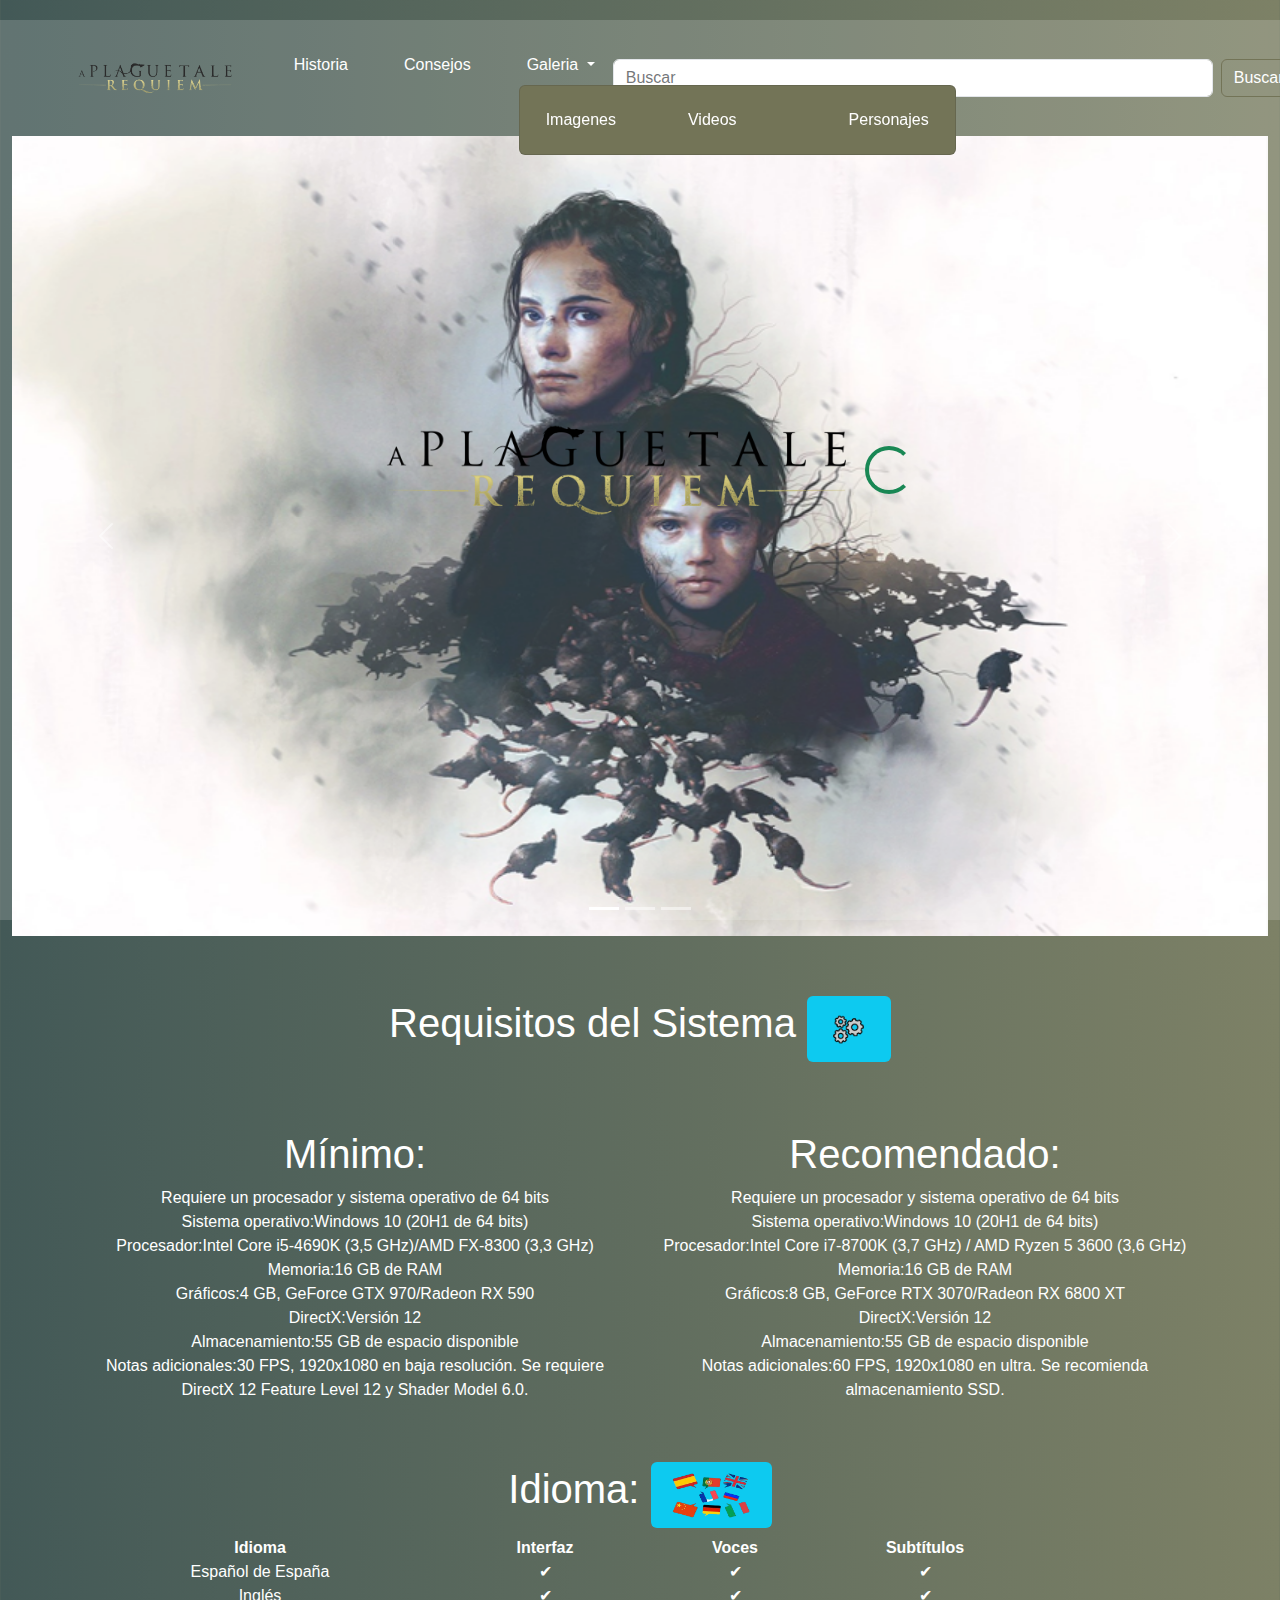
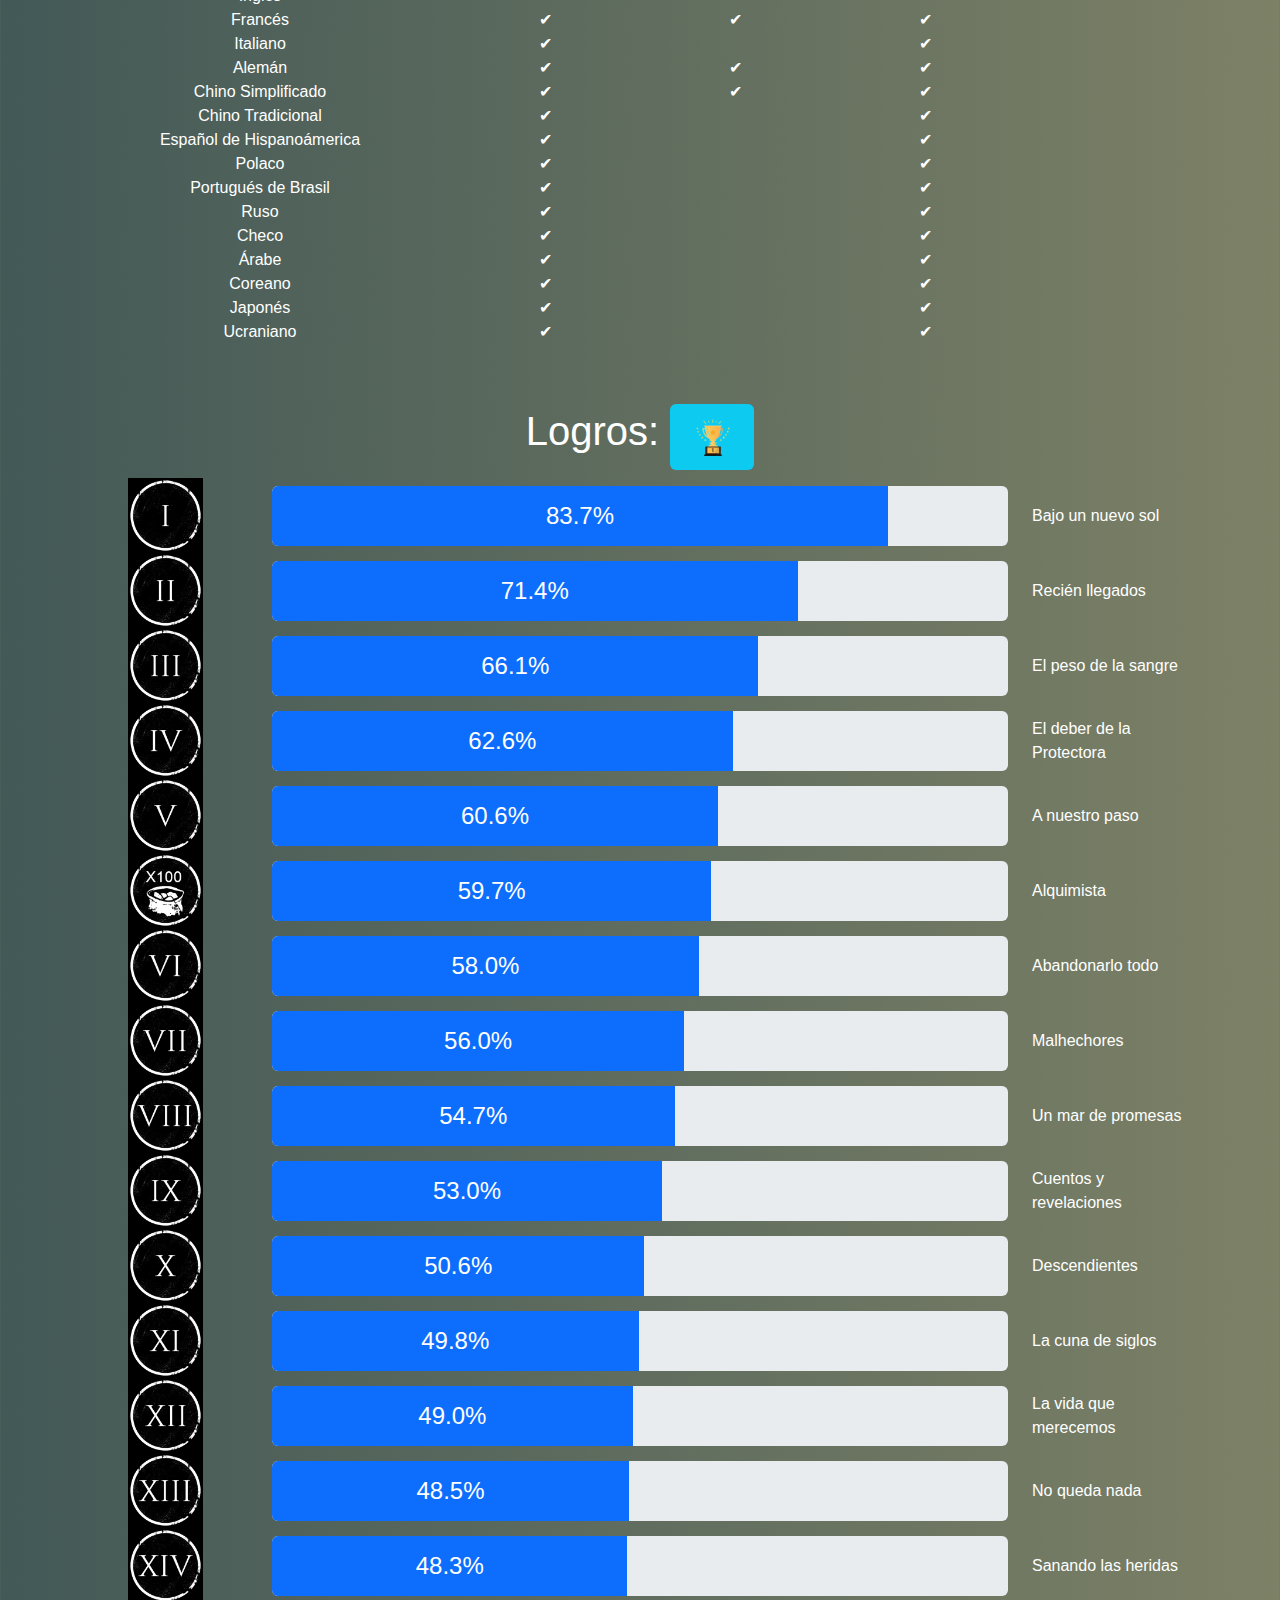
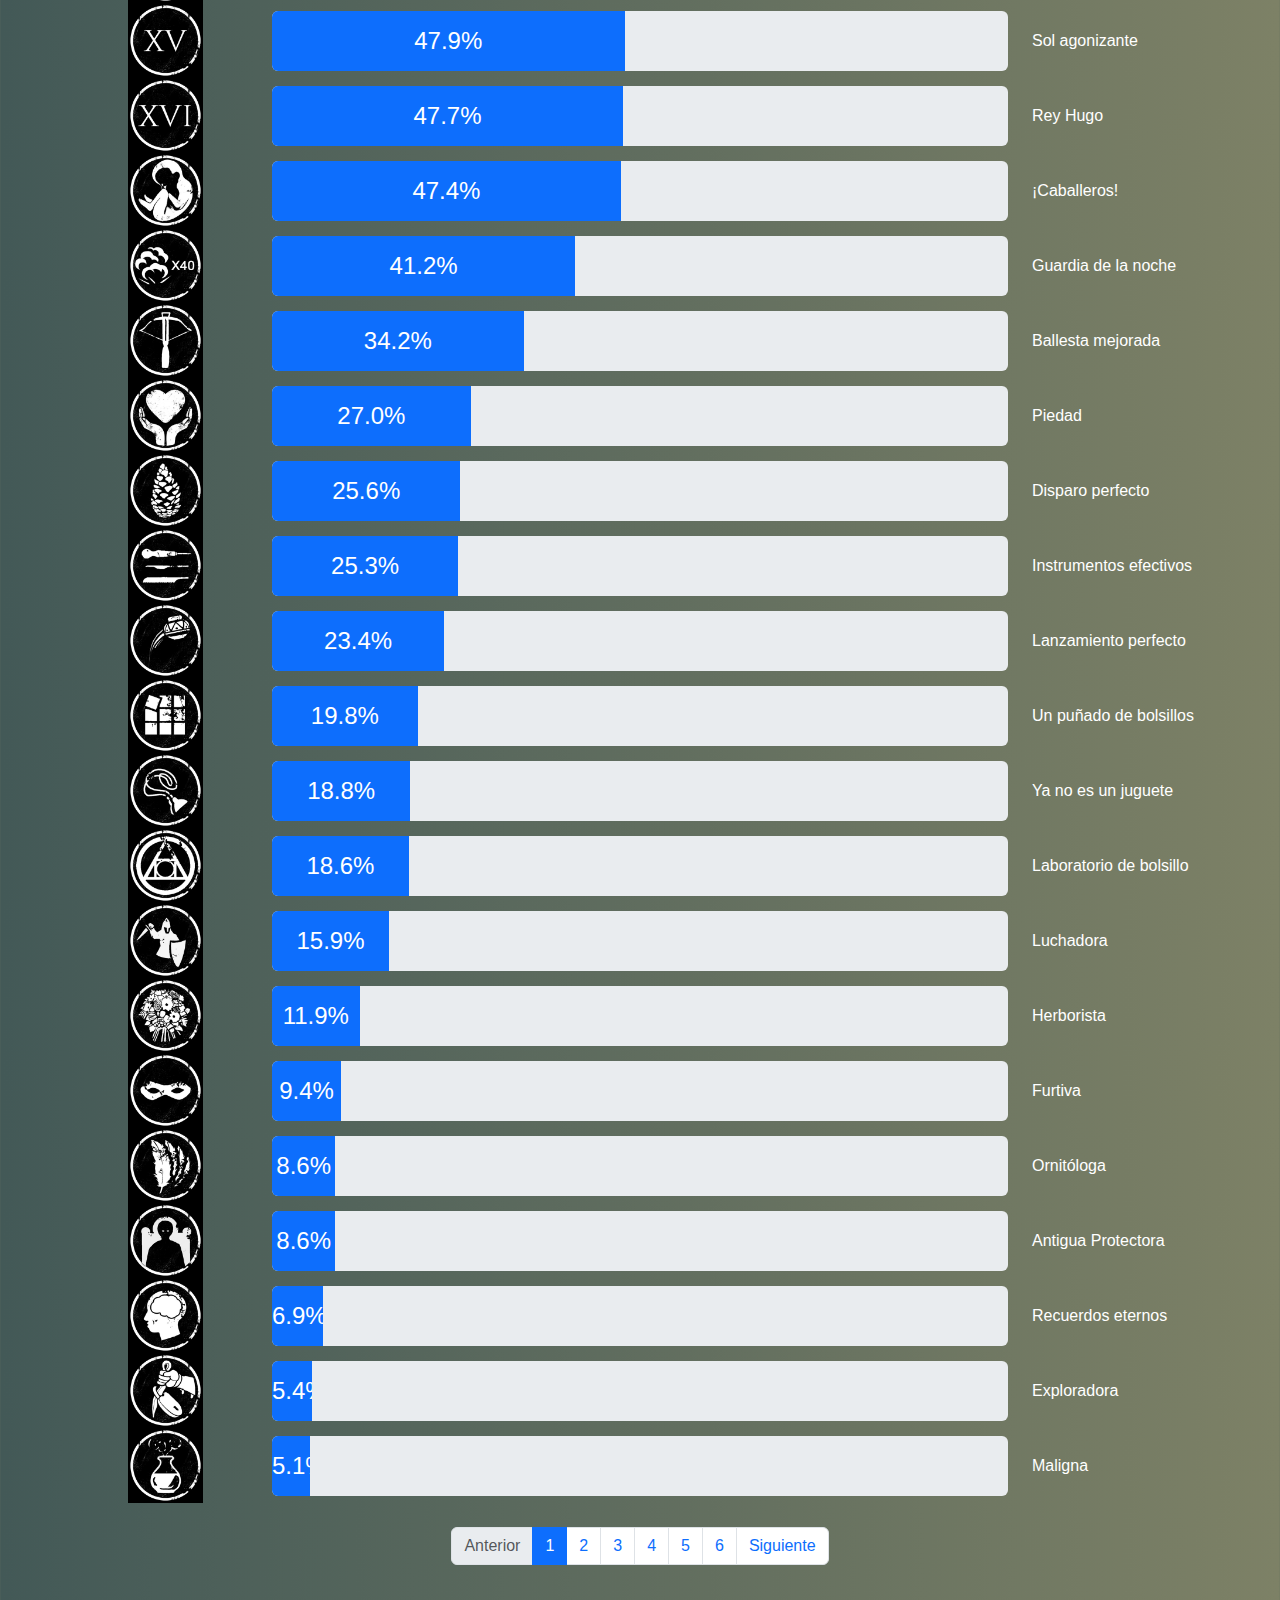
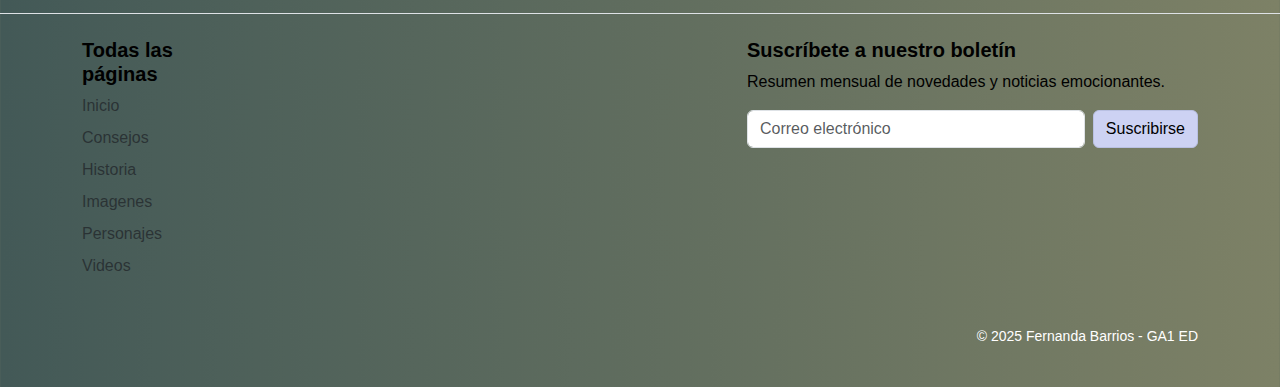
==== index.html @ c72059e8 "Add files via upload" ====
<!DOCTYPE html>
<html lang="en">

<head>
    <link href="https://cdn.jsdelivr.net/npm/bootstrap@5.3.3/dist/css/bootstrap.min.css" rel="stylesheet"
        integrity="sha384-QWTKZyjpPEjISv5WaRU9OFeRpok6YctnYmDr5pNlyT2bRjXh0JMhjY6hW+ALEwIH" crossorigin="anonymous">
    <script src="https://cdn.jsdelivr.net/npm/bootstrap@5.3.3/dist/js/bootstrap.bundle.min.js"
        integrity="sha384-YvpcrYf0tY3lHB60NNkmXc5s9fDVZLESaAA55NDzOxhy9GkcIdslK1eN7N6jIeHz"
        crossorigin="anonymous"></script>
    <meta charset="UTF-8">
    <meta name="viewport" content="width=device-width, initial-scale=1.0">
    <title>Inicio</title>
    <link rel="icon" href="/GA1 - Estructura de datos/icono.ico" type="image/x-icon">
    <link rel="stylesheet" href="/GA1 - Estructura de datos/css/style.css">
    <link rel="stylesheet" href="/GA1 - Estructura de datos/css/spinner.css">
    <script src="/GA1 - Estructura de datos/js.js"></script>

    <div id="preloader">
        <img src="/GA1 - Estructura de datos/img/2.png" alt="..." id="img" style="height: 150px;">
        <div class="spinner-border text-success" style="width: 3rem; height: 3rem;" role="status">
            <span class="visually-hidden">Loading...</span>
          </div>
    </div>    

</head>

<body>

    <div class="container-fluid">
        <nav class="navbar navbar-expand-lg" id="nav">
            <div class="container-fluid">
                <button class="navbar-toggler" type="button" data-bs-toggle="collapse"
                    data-bs-target="#navbarSupportedContent" aria-controls="navbarSupportedContent"
                    aria-expanded="false" aria-label="Toggle navigation">
                    <span class="navbar-toggler-icon"></span>
                </button>
                <div class="collapse navbar-collapse" id="navbarSupportedContent">
                    <ul class="navbar-nav me-auto mb-2 mb-lg-0">
                        <li class="nav-item">
                            <a class="nav-link active" aria-current="page" href="index.html"><img
                                    src="/GA1 - Estructura de datos/img/2.png" alt="..." style="height: 50px;"></a>
                        </li>
                        <li class="nav-item">
                            <a class="nav-link" href="/GA1 - Estructura de datos/html/historia.html">Historia</a>
                        </li>
                        <li class="nav-item">
                            <a class="nav-link" href="/GA1 - Estructura de datos/html/consejos.html">Consejos</a>
                        </li>
                        <li class="nav-item dropdown">
                            <a class="nav-link dropdown-toggle" href="#" role="button" data-bs-toggle="dropdown"
                                aria-expanded="false">
                                Galeria
                            </a>
                            <ul class="dropdown-menu">
                                <li><a class="dropdown-item"
                                        href="/GA1 - Estructura de datos/html/imagenes.html">Imagenes</a></li>
                                <li><a class="dropdown-item"
                                        href="/GA1 - Estructura de datos/html/videos.html">Videos</a></li>
                                <li>
                                    <hr class="dropdown-divider">
                                </li>
                                <li><a class="dropdown-item"
                                        href="/GA1 - Estructura de datos/html/personajes.html">Personajes</a></li>
                            </ul>
                        </li>
                    </ul>
                    <form class="d-flex" role="search">
                        <input class="form-control me-2" type="search" placeholder="Buscar" aria-label="Search"
                            style="width: 600px;">
                        <button class="btn" type="submit">Buscar</button>
                    </form>
                </div>
            </div>
        </nav>
    </div>
    <div class="container-fluid">
        <div id="carouselExampleIndicators" class="carousel slide">
            <div class="carousel-indicators">
                <button type="button" data-bs-target="#carouselExampleIndicators" data-bs-slide-to="0" class="active"
                    aria-current="true" aria-label="Slide 1"></button>
                <button type="button" data-bs-target="#carouselExampleIndicators" data-bs-slide-to="1"
                    aria-label="Slide 2"></button>
                <button type="button" data-bs-target="#carouselExampleIndicators" data-bs-slide-to="2"
                    aria-label="Slide 3"></button>
            </div>
            <div class="carousel-inner">
                <div class="carousel-item active">
                    <img src="/GA1 - Estructura de datos/img/plaguetale-1.jpg" class="d-block w-100" alt="..."
                        style="height: 800px;">
                </div>
                <div class="carousel-item">
                    <img src="/GA1 - Estructura de datos/img/2.png" class="d-block w-100" alt="..."
                        style="height: 800px;">
                </div>
                <div class="carousel-item">
                    <img src="/GA1 - Estructura de datos/img/3.jpg" class="d-block w-100" alt="..."
                        style="height: 800px;">
                </div>
            </div>
            <button class="carousel-control-prev" type="button" data-bs-target="#carouselExampleIndicators"
                data-bs-slide="prev">
                <span class="carousel-control-prev-icon" aria-hidden="true"></span>
                <span class="visually-hidden">Previous</span>
            </button>
            <button class="carousel-control-next" type="button" data-bs-target="#carouselExampleIndicators"
                data-bs-slide="next">
                <span class="carousel-control-next-icon" aria-hidden="true"></span>
                <span class="visually-hidden">Next</span>
            </button>
        </div>
    </div>
    <div class="container-fluid">
        <h1 style="text-align: center;">Requisitos del Sistema <span class="badge text-bg-info"><img
                    src="/GA1 - Estructura de datos/img/5.png" alt="..." style="height: 45px;"></span></h1>
        <div class="container text-center">
            <div class="row">
                <div class="col">
                    <h1>Mínimo:</h1>
                </div>
                <div class="col">
                    <h1>Recomendado:</h1>
                </div>
            </div>
            <div class="row">
                <div class="col-md-6">
                    Requiere un procesador y sistema operativo de 64 bits
                </div>
                <div class="col-md-6">
                    Requiere un procesador y sistema operativo de 64 bits
                </div>
            </div>
            <div class="row">
                <div class="col-md-6">
                    Sistema operativo:Windows 10 (20H1 de 64 bits)
                </div>
                <div class="col-md-6">
                    Sistema operativo:Windows 10 (20H1 de 64 bits)
                </div>
            </div>
            <div class="row">
                <div class="col-md-6">
                    Procesador:Intel Core i5-4690K (3,5 GHz)/AMD FX-8300 (3,3 GHz)
                </div>
                <div class="col-md-6">
                    Procesador:Intel Core i7-8700K (3,7 GHz) / AMD Ryzen 5 3600 (3,6 GHz)
                </div>
            </div>
            <div class="row">
                <div class="col-md-6">
                    Memoria:16 GB de RAM
                </div>
                <div class="col-md-6">
                    Memoria:16 GB de RAM
                </div>
            </div>
            <div class="row">
                <div class="col-md-6">
                    Gráficos:4 GB, GeForce GTX 970/Radeon RX 590
                </div>
                <div class="col-md-6">
                    Gráficos:8 GB, GeForce RTX 3070/Radeon RX 6800 XT
                </div>
            </div>
            <div class="row">
                <div class="col-md-6">
                    DirectX:Versión 12
                </div>
                <div class="col-md-6">
                    DirectX:Versión 12
                </div>
            </div>
            <div class="row">
                <div class="col-md-6">
                    Almacenamiento:55 GB de espacio disponible
                </div>
                <div class="col-md-6">
                    Almacenamiento:55 GB de espacio disponible
                </div>
            </div>
            <div class="row">
                <div class="col-md-6">
                    Notas adicionales:30 FPS, 1920x1080 en baja resolución. Se requiere DirectX 12 Feature Level 12 y
                    Shader Model 6.0.
                </div>
                <div class="col-md-6">
                    Notas adicionales:60 FPS, 1920x1080 en ultra. Se recomienda almacenamiento SSD.
                </div>
            </div>
        </div>
    </div>
    <div class="container table-languages">
        <h1 style="text-align: center;">Idioma: <span class="badge text-bg-info"><img
                    src="/GA1 - Estructura de datos/img/6.png" alt="..." style="height: 45px;"></span></h1>
        <div class="row text-center fw-bold">
            <div class="col-4">Idioma</div>
            <div class="col-2">Interfaz</div>
            <div class="col-2">Voces</div>
            <div class="col-2">Subtítulos</div>
        </div>
        <div class="row text-center">
            <div class="col-4">Español de España</div>
            <div class="col-2">✔</div>
            <div class="col-2">✔</div>
            <div class="col-2">✔</div>
        </div>
        <div class="row text-center">
            <div class="col-4">Inglés</div>
            <div class="col-2">✔</div>
            <div class="col-2">✔</div>
            <div class="col-2">✔</div>
        </div>
        <div class="row text-center">
            <div class="col-4">Francés</div>
            <div class="col-2">✔</div>
            <div class="col-2">✔</div>
            <div class="col-2">✔</div>
        </div>
        <div class="row text-center">
            <div class="col-4">Italiano</div>
            <div class="col-2">✔</div>
            <div class="col-2"></div>
            <div class="col-2">✔</div>
        </div>
        <div class="row text-center">
            <div class="col-4">Alemán</div>
            <div class="col-2">✔</div>
            <div class="col-2">✔</div>
            <div class="col-2">✔</div>
        </div>
        <div class="row text-center">
            <div class="col-4">Chino Simplificado</div>
            <div class="col-2">✔</div>
            <div class="col-2">✔</div>
            <div class="col-2">✔</div>
        </div>
        <div class="row text-center">
            <div class="col-4">Chino Tradicional</div>
            <div class="col-2">✔</div>
            <div class="col-2"></div>
            <div class="col-2">✔</div>
        </div>
        <div class="row text-center">
            <div class="col-4">Español de Hispanoámerica</div>
            <div class="col-2">✔</div>
            <div class="col-2"></div>
            <div class="col-2">✔</div>
        </div>
        <div class="row text-center">
            <div class="col-4">Polaco</div>
            <div class="col-2">✔</div>
            <div class="col-2"></div>
            <div class="col-2">✔</div>
        </div>
        <div class="row text-center">
            <div class="col-4">Portugués de Brasil</div>
            <div class="col-2">✔</div>
            <div class="col-2"></div>
            <div class="col-2">✔</div>
        </div>
        <div class="row text-center">
            <div class="col-4">Ruso</div>
            <div class="col-2">✔</div>
            <div class="col-2"></div>
            <div class="col-2">✔</div>
        </div>
        <div class="row text-center">
            <div class="col-4">Checo</div>
            <div class="col-2">✔</div>
            <div class="col-2"></div>
            <div class="col-2">✔</div>
        </div>
        <div class="row text-center">
            <div class="col-4">Árabe</div>
            <div class="col-2">✔</div>
            <div class="col-2"></div>
            <div class="col-2">✔</div>
        </div>
        <div class="row text-center">
            <div class="col-4">Coreano</div>
            <div class="col-2">✔</div>
            <div class="col-2"></div>
            <div class="col-2">✔</div>
        </div>
        <div class="row text-center">
            <div class="col-4">Japonés</div>
            <div class="col-2">✔</div>
            <div class="col-2"></div>
            <div class="col-2">✔</div>
        </div>
        <div class="row text-center">
            <div class="col-4">Ucraniano</div>
            <div class="col-2">✔</div>
            <div class="col-2"></div>
            <div class="col-2">✔</div>
        </div>
    </div>
    <div class="container progress-section">
        <h1 style="text-align: center;">Logros: <span class="badge text-bg-info"><img
            src="/GA1 - Estructura de datos/img/7.png" alt="..." style="height: 45px;"></span></h1>
        <div class="row align-items-center">
            <div class="col-2 text-center achievement-icon">
                <img src="/GA1 - Estructura de datos/img/logros steam/1.jpg" alt="Logro 1" id="imageness">
            </div>
            <div class="col-8">
                <div class="progress">
                    <div class="progress-bar" style="width: 83.7%">83.7%</div>
                </div>
            </div>
            <div class="col-2">Bajo un nuevo sol</div>
        </div>
        <div class="row align-items-center">
            <div class="col-2 text-center achievement-icon">
                <img src="/GA1 - Estructura de datos/img/logros steam/2.jpg" alt="Logro 2" id="imageness">
            </div>
            <div class="col-8">
                <div class="progress">
                    <div class="progress-bar" style="width: 71.4%">71.4%</div>
                </div>
            </div>
            <div class="col-2">Recién llegados</div>
        </div>
        <div class="row align-items-center">
            <div class="col-2 text-center achievement-icon">
                <img src="/GA1 - Estructura de datos/img/logros steam/3.jpg" alt="Logro 3" id="imageness">
            </div>
            <div class="col-8">
                <div class="progress">
                    <div class="progress-bar" style="width: 66.1%">66.1%</div>
                </div>
            </div>
            <div class="col-2">El peso de la sangre</div>
        </div>
        <div class="row align-items-center">
            <div class="col-2 text-center achievement-icon">
                <img src="/GA1 - Estructura de datos/img/logros steam/4.jpg" alt="Logro 4" id="imageness">
            </div>
            <div class="col-8">
                <div class="progress">
                    <div class="progress-bar" style="width: 62.6%">62.6%</div>
                </div>
            </div>
            <div class="col-2">El deber de la Protectora</div>
        </div>
        <div class="row align-items-center">
            <div class="col-2 text-center achievement-icon">
                <img src="/GA1 - Estructura de datos/img/logros steam/5.jpg" alt="Logro 5" id="imageness">
            </div>
            <div class="col-8">
                <div class="progress">
                    <div class="progress-bar" style="width: 60.6%">60.6%</div>
                </div>
            </div>
            <div class="col-2">A nuestro paso</div>
        </div>
        <div class="row align-items-center">
            <div class="col-2 text-center achievement-icon">
                <img src="/GA1 - Estructura de datos/img/logros steam/6.jpg" alt="Logro 6" id="imageness">
            </div>
            <div class="col-8">
                <div class="progress">
                    <div class="progress-bar" style="width: 59.7%">59.7%</div>
                </div>
            </div>
            <div class="col-2">Alquimista</div>
        </div>
        <div class="row align-items-center">
            <div class="col-2 text-center achievement-icon">
                <img src="/GA1 - Estructura de datos/img/logros steam/7.jpg" alt="Logro 7" id="imageness">
            </div>
            <div class="col-8">
                <div class="progress">
                    <div class="progress-bar" style="width: 58%">58.0%</div>
                </div>
            </div>
            <div class="col-2">Abandonarlo todo</div>
        </div>
        <div class="row align-items-center">
            <div class="col-2 text-center achievement-icon">
                <img src="/GA1 - Estructura de datos/img/logros steam/8.jpg" alt="Logro 8" id="imageness">
            </div>
            <div class="col-8">
                <div class="progress">
                    <div class="progress-bar" style="width: 56%">56.0%</div>
                </div>
            </div>
            <div class="col-2">Malhechores</div>
        </div>
        <div class="row align-items-center">
            <div class="col-2 text-center achievement-icon">
                <img src="/GA1 - Estructura de datos/img/logros steam/9.jpg" alt="Logro 9" id="imageness">
            </div>
            <div class="col-8">
                <div class="progress">
                    <div class="progress-bar" style="width: 54.7%">54.7%</div>
                </div>
            </div>
            <div class="col-2">Un mar de promesas</div>
        </div>
        <div class="row align-items-center">
            <div class="col-2 text-center achievement-icon">
                <img src="/GA1 - Estructura de datos/img/logros steam/10.jpg" alt="Logro 10" id="imageness">
            </div>
            <div class="col-8">
                <div class="progress">
                    <div class="progress-bar" style="width: 53%">53.0%</div>
                </div>
            </div>
            <div class="col-2">Cuentos y revelaciones</div>
        </div>
        <div class="row align-items-center">
            <div class="col-2 text-center achievement-icon">
                <img src="/GA1 - Estructura de datos/img/logros steam/11.jpg" alt="Logro 11" id="imageness">
            </div>
            <div class="col-8">
                <div class="progress">
                    <div class="progress-bar" style="width: 50.6%">50.6%</div>
                </div>
            </div>
            <div class="col-2">Descendientes</div>
        </div>
        <div class="row align-items-center">
            <div class="col-2 text-center achievement-icon">
                <img src="/GA1 - Estructura de datos/img/logros steam/12.jpg" alt="Logro 12" id="imageness">
            </div>
            <div class="col-8">
                <div class="progress">
                    <div class="progress-bar" style="width: 49.8%">49.8%</div>
                </div>
            </div>
            <div class="col-2">La cuna de siglos</div>
        </div>
        <div class="row align-items-center">
            <div class="col-2 text-center achievement-icon">
                <img src="/GA1 - Estructura de datos/img/logros steam/13.jpg" alt="Logro 13" id="imageness">
            </div>
            <div class="col-8">
                <div class="progress">
                    <div class="progress-bar" style="width: 49%">49.0%</div>
                </div>
            </div>
            <div class="col-2">La vida que merecemos</div>
        </div>
        <div class="row align-items-center">
            <div class="col-2 text-center achievement-icon">
                <img src="/GA1 - Estructura de datos/img/logros steam/14.jpg" alt="Logro 14" id="imageness">
            </div>
            <div class="col-8">
                <div class="progress">
                    <div class="progress-bar" style="width: 48.5%">48.5%</div>
                </div>
            </div>
            <div class="col-2">No queda nada</div>
        </div>
        <div class="row align-items-center">
            <div class="col-2 text-center achievement-icon">
                <img src="/GA1 - Estructura de datos/img/logros steam/15.jpg" alt="Logro 15" id="imageness">
            </div>
            <div class="col-8">
                <div class="progress">
                    <div class="progress-bar" style="width: 48.3%">48.3%</div>
                </div>
            </div>
            <div class="col-2">Sanando las heridas</div>
        </div>
        <div class="row align-items-center">
            <div class="col-2 text-center achievement-icon">
                <img src="/GA1 - Estructura de datos/img/logros steam/16.jpg" alt="Logro 16" id="imageness">
            </div>
            <div class="col-8">
                <div class="progress">
                    <div class="progress-bar" style="width: 47.9%">47.9%</div>
                </div>
            </div>
            <div class="col-2">Sol agonizante</div>
        </div>
        <div class="row align-items-center">
            <div class="col-2 text-center achievement-icon">
                <img src="/GA1 - Estructura de datos/img/logros steam/17.jpg" alt="Logro 17" id="imageness">
            </div>
            <div class="col-8">
                <div class="progress">
                    <div class="progress-bar" style="width: 47.7%">47.7%</div>
                </div>
            </div>
            <div class="col-2">Rey Hugo</div>
        </div>
        <div class="row align-items-center">
            <div class="col-2 text-center achievement-icon">
                <img src="/GA1 - Estructura de datos/img/logros steam/18.jpg" alt="Logro 18" id="imageness">
            </div>
            <div class="col-8">
                <div class="progress">
                    <div class="progress-bar" style="width: 47.4%">47.4%</div>
                </div>
            </div>
            <div class="col-2">¡Caballeros!</div>
        </div>
        <div class="row align-items-center">
            <div class="col-2 text-center achievement-icon">
                <img src="/GA1 - Estructura de datos/img/logros steam/19.jpg" alt="Logro 19" id="imageness">
            </div>
            <div class="col-8">
                <div class="progress">
                    <div class="progress-bar" style="width: 41.2%">41.2%</div>
                </div>
            </div>
            <div class="col-2">Guardia de la noche</div>
        </div>
        <div class="row align-items-center">
            <div class="col-2 text-center achievement-icon">
                <img src="/GA1 - Estructura de datos/img/logros steam/20.jpg" alt="Logro 20" id="imageness">
            </div>
            <div class="col-8">
                <div class="progress">
                    <div class="progress-bar" style="width: 34.2%">34.2%</div>
                </div>
            </div>
            <div class="col-2">Ballesta mejorada</div>
        </div>
        <div class="row align-items-center">
            <div class="col-2 text-center achievement-icon">
                <img src="/GA1 - Estructura de datos/img/logros steam/21.jpg" alt="Logro 21" id="imageness">
            </div>
            <div class="col-8">
                <div class="progress">
                    <div class="progress-bar" style="width: 27%">27.0%</div>
                </div>
            </div>
            <div class="col-2">Piedad</div>
        </div>
        <div class="row align-items-center">
            <div class="col-2 text-center achievement-icon">
                <img src="/GA1 - Estructura de datos/img/logros steam/22.jpg" alt="Logro 22" id="imageness">
            </div>
            <div class="col-8">
                <div class="progress">
                    <div class="progress-bar" style="width: 25.6%">25.6%</div>
                </div>
            </div>
            <div class="col-2">Disparo perfecto</div>
        </div>
        <div class="row align-items-center">
            <div class="col-2 text-center achievement-icon">
                <img src="/GA1 - Estructura de datos/img/logros steam/23.jpg" alt="Logro 23" id="imageness">
            </div>
            <div class="col-8">
                <div class="progress">
                    <div class="progress-bar" style="width: 25.3%">25.3%</div>
                </div>
            </div>
            <div class="col-2">Instrumentos efectivos</div>
        </div>
        <div class="row align-items-center">
            <div class="col-2 text-center achievement-icon">
                <img src="/GA1 - Estructura de datos/img/logros steam/24.jpg" alt="Logro 24" id="imageness">
            </div>
            <div class="col-8">
                <div class="progress">
                    <div class="progress-bar" style="width: 23.4%">23.4%</div>
                </div>
            </div>
            <div class="col-2">Lanzamiento perfecto</div>
        </div>
        <div class="row align-items-center">
            <div class="col-2 text-center achievement-icon">
                <img src="/GA1 - Estructura de datos/img/logros steam/25.jpg" alt="Logro 25" id="imageness">
            </div>
            <div class="col-8">
                <div class="progress">
                    <div class="progress-bar" style="width: 19.8%">19.8%</div>
                </div>
            </div>
            <div class="col-2">Un puñado de bolsillos</div>
        </div>
        <div class="row align-items-center">
            <div class="col-2 text-center achievement-icon">
                <img src="/GA1 - Estructura de datos/img/logros steam/26.jpg" alt="Logro 26" id="imageness">
            </div>
            <div class="col-8">
                <div class="progress">
                    <div class="progress-bar" style="width: 18.8%">18.8%</div>
                </div>
            </div>
            <div class="col-2">Ya no es un juguete</div>
        </div>
        <div class="row align-items-center">
            <div class="col-2 text-center achievement-icon">
                <img src="/GA1 - Estructura de datos/img/logros steam/27.jpg" alt="Logro 27" id="imageness">
            </div>
            <div class="col-8">
                <div class="progress">
                    <div class="progress-bar" style="width: 18.6%">18.6%</div>
                </div>
            </div>
            <div class="col-2">Laboratorio de bolsillo</div>
        </div>
        <div class="row align-items-center">
            <div class="col-2 text-center achievement-icon">
                <img src="/GA1 - Estructura de datos/img/logros steam/28.jpg" alt="Logro 28" id="imageness">
            </div>
            <div class="col-8">
                <div class="progress">
                    <div class="progress-bar" style="width: 15.9%">15.9%</div>
                </div>
            </div>
            <div class="col-2">Luchadora</div>
        </div>
        <div class="row align-items-center">
            <div class="col-2 text-center achievement-icon">
                <img src="/GA1 - Estructura de datos/img/logros steam/29.jpg" alt="Logro 29" id="imageness">
            </div>
            <div class="col-8">
                <div class="progress">
                    <div class="progress-bar" style="width: 11.9%">11.9%</div>
                </div>
            </div>
            <div class="col-2">Herborista</div>
        </div>
        <div class="row align-items-center">
            <div class="col-2 text-center achievement-icon">
                <img src="/GA1 - Estructura de datos/img/logros steam/30.jpg" alt="Logro 30" id="imageness">
            </div>
            <div class="col-8">
                <div class="progress">
                    <div class="progress-bar" style="width: 9.4%">9.4%</div>
                </div>
            </div>
            <div class="col-2">Furtiva</div>
        </div>
        <div class="row align-items-center">
            <div class="col-2 text-center achievement-icon">
                <img src="/GA1 - Estructura de datos/img/logros steam/31.jpg" alt="Logro 31" id="imageness">
            </div>
            <div class="col-8">
                <div class="progress">
                    <div class="progress-bar" style="width: 8.6%">8.6%</div>
                </div>
            </div>
            <div class="col-2">Ornitóloga</div>
        </div>
        <div class="row align-items-center">
            <div class="col-2 text-center achievement-icon">
                <img src="/GA1 - Estructura de datos/img/logros steam/32.jpg" alt="Logro 32" id="imageness">
            </div>
            <div class="col-8">
                <div class="progress">
                    <div class="progress-bar" style="width: 8.6%">8.6%</div>
                </div>
            </div>
            <div class="col-2">Antigua Protectora</div>
        </div>
        <div class="row align-items-center">
            <div class="col-2 text-center achievement-icon">
                <img src="/GA1 - Estructura de datos/img/logros steam/33.jpg" alt="Logro 33" id="imageness">
            </div>
            <div class="col-8">
                <div class="progress">
                    <div class="progress-bar" style="width: 6.9%">6.9%</div>
                </div>
            </div>
            <div class="col-2">Recuerdos eternos</div>
        </div>
        <div class="row align-items-center">
            <div class="col-2 text-center achievement-icon">
                <img src="/GA1 - Estructura de datos/img/logros steam/34.jpg" alt="Logro 34" id="imageness">
            </div>
            <div class="col-8">
                <div class="progress">
                    <div class="progress-bar" style="width: 5.4%">5.4%</div>
                </div>
            </div>
            <div class="col-2">Exploradora</div>
        </div>
        <div class="row align-items-center">
            <div class="col-2 text-center achievement-icon">
                <img src="/GA1 - Estructura de datos/img/logros steam/35.jpg" alt="Logro 35" id="imageness">
            </div>
            <div class="col-8">
                <div class="progress">
                    <div class="progress-bar" style="width: 5.1%">5.1%</div>
                </div>
            </div>
            <div class="col-2">Maligna</div>
        </div>
    </div>

    <div class="container mt-4">
        <nav>
            <ul class="pagination justify-content-center">
                <li class="page-item disabled">
                    <a class="page-link" href="/GA1 - Estructura de datos/html/personajes.html" tabindex="-1" aria-disabled="true">Anterior</a>
                </li>
                <li class="page-item active"><a class="page-link" href="/GA1 - Estructura de datos/html/index.html">1</a></li>
                <li class="page-item" aria-current="page">
                    <a class="page-link" href="/GA1 - Estructura de datos/html/historia.html">2</a>
                </li>
                <li class="page-item"><a class="page-link" href="/GA1 - Estructura de datos/html/consejos.html">3</a></li>
                <li class="page-item"><a class="page-link" href="/GA1 - Estructura de datos/html/imagenes.html">4</a></li>
                <li class="page-item"><a class="page-link" href="/GA1 - Estructura de datos/html/videos.html">5</a></li>
                <li class="page-item"><a class="page-link" href="/GA1 - Estructura de datos/html/personajes.html">6</a></li>
                <li class="page-item">
                    <a class="page-link" href="/GA1 - Estructura de datos/html/historia.html">Siguiente</a>
                </li>
            </ul>
        </nav>
    </div>

</body>

<footer class="footer mt-5 py-4 border-top">
    <div class="container">
        <div class="row">
            <div class="col-6 col-md-2 mb-3">
                <h5>Todas las páginas</h5>
                <ul class="nav flex-column">
                    <li class="nav-item mb-2"><a href="/GA1 - Estructura de datos/html/index.html" class="nav-link p-0 text-body-secondary">Inicio</a></li>
                    <li class="nav-item mb-2"><a href="/GA1 - Estructura de datos/html/consejos.html" class="nav-link p-0 text-body-secondary">Consejos</a></li>
                    <li class="nav-item mb-2"><a href="/GA1 - Estructura de datos/html/historia.html" class="nav-link p-0 text-body-secondary">Historia</a></li>
                    <li class="nav-item mb-2"><a href="/GA1 - Estructura de datos/html/imagenes.html" class="nav-link p-0 text-body-secondary">Imagenes</a></li>
                    <li class="nav-item mb-2"><a href="/GA1 - Estructura de datos/html/personajes.html" class="nav-link p-0 text-body-secondary">Personajes</a></li>
                    <li class="nav-item mb-2"><a href="/GA1 - Estructura de datos/html/videos.html" class="nav-link p-0 text-body-secondary">Videos</a></li>
                </ul>
            </div>

            <div class="col-md-5"></div>

            <div class="col-md-5 mb-3">
                <form>
                    <h5>Suscríbete a nuestro boletín</h5>
                    <p>Resumen mensual de novedades y noticias emocionantes.</p>
                    <div class="d-flex flex-column flex-sm-row w-100 gap-2">
                        <input id="newsletter1" type="email" class="form-control" placeholder="Correo electrónico">
                        <button class="btn btn-primary" type="button" id="btnsubs">Suscribirse</button>
                    </div>
                </form>
            </div>
        </div>

        <div class="d-flex justify-content-end mt-4">
            <p class="text-end text-muted">© 2025 Fernanda Barrios - GA1 ED</p>
        </div>
    </div>
</footer>


</html>
---- GA1 - Estructura de datos/css/style.css ----
.btn{
    border-color: #585937;
    color: white;
}

.search-button {
    background-color: #dc3545; 
    border-color: #dc3545;
    color: white;
} 

.exampleModalLabel{
    padding: 2px;
}

.navbar {
    display: flex;
    justify-content: space-between;
    align-items: center;
    padding: 15px 30px;
    background: linear-gradient(to right, #435957, #7D8166);
    color: rgb(255, 255, 255);
}
.navbar ul {
    list-style: none;
    display: flex;
    gap: 20px;
}
.navbar li {
    padding: 10px;
}

.navbar a {
    color: white !important;
}

.dropdown-menu {
    background: #585937;
}
.dropdown-menu a {
    color: white !important;
}

.dropdown-menu a:hover {
    background: #7D8166; 
    color: white;
}

h1{
    margin-top: 60px;
    text-align: center;
}

#imageness{
    width: 75px;
    height: 75px;
}

.progress {
    height: 60px;
    font-size: x-large;
}

body{
    background: linear-gradient(to right, #435957, #7D8166); 
    color: white;
    font-family: 'Poppins', sans-serif;
    font-size: medium;
    padding-top: 20px;
}

.footer {
    color: rgb(0, 0, 0);
}

.footer h5 {
    font-weight: bold;
}

.footer .nav-link:hover {
    color: #f0ffe4;
}

.footer .text-muted {
    font-size: 14px;
    color: white !important;
}

#btnsubs{
    background-color: #cdd2f3;
    color: black;
    border-color: #b9c0e2;
}

.card{
    margin: 15px;
    background: #7D8166;
    color: white;
    font-size: large;
}

#accordionExample{
    margin: 15px;
}

.accordion-item {
    background-color: #585937;
    border: none;
}

.accordion-button {
    background-color: #435957;
    color: white;
    font-weight: bold;
    border: none;
}

.accordion-button:not(.collapsed) {
    background-color: #394d4b;
    color: white;
}

.accordion-body {
    background-color: #435957;
    color: white;
    font-size: large;
}

#asd{
    height: 300px;
}
---- GA1 - Estructura de datos/css/spinner.css ----
#preloader {
    position: fixed;
    width: 100%;
    height: 100vh;
    background: rgba(255, 255, 255, 0.164);
    display: flex;
    justify-content: center;
    align-items: center;
    z-index: 9999;
}

.spinner {
    width: 100px;
    height: 100px;
    animation: spin 1s linear infinite;
}

@keyframes spin {
    from {
        transform: rotate(0deg);
    }
    to {
        transform: rotate(360deg);
    }
}
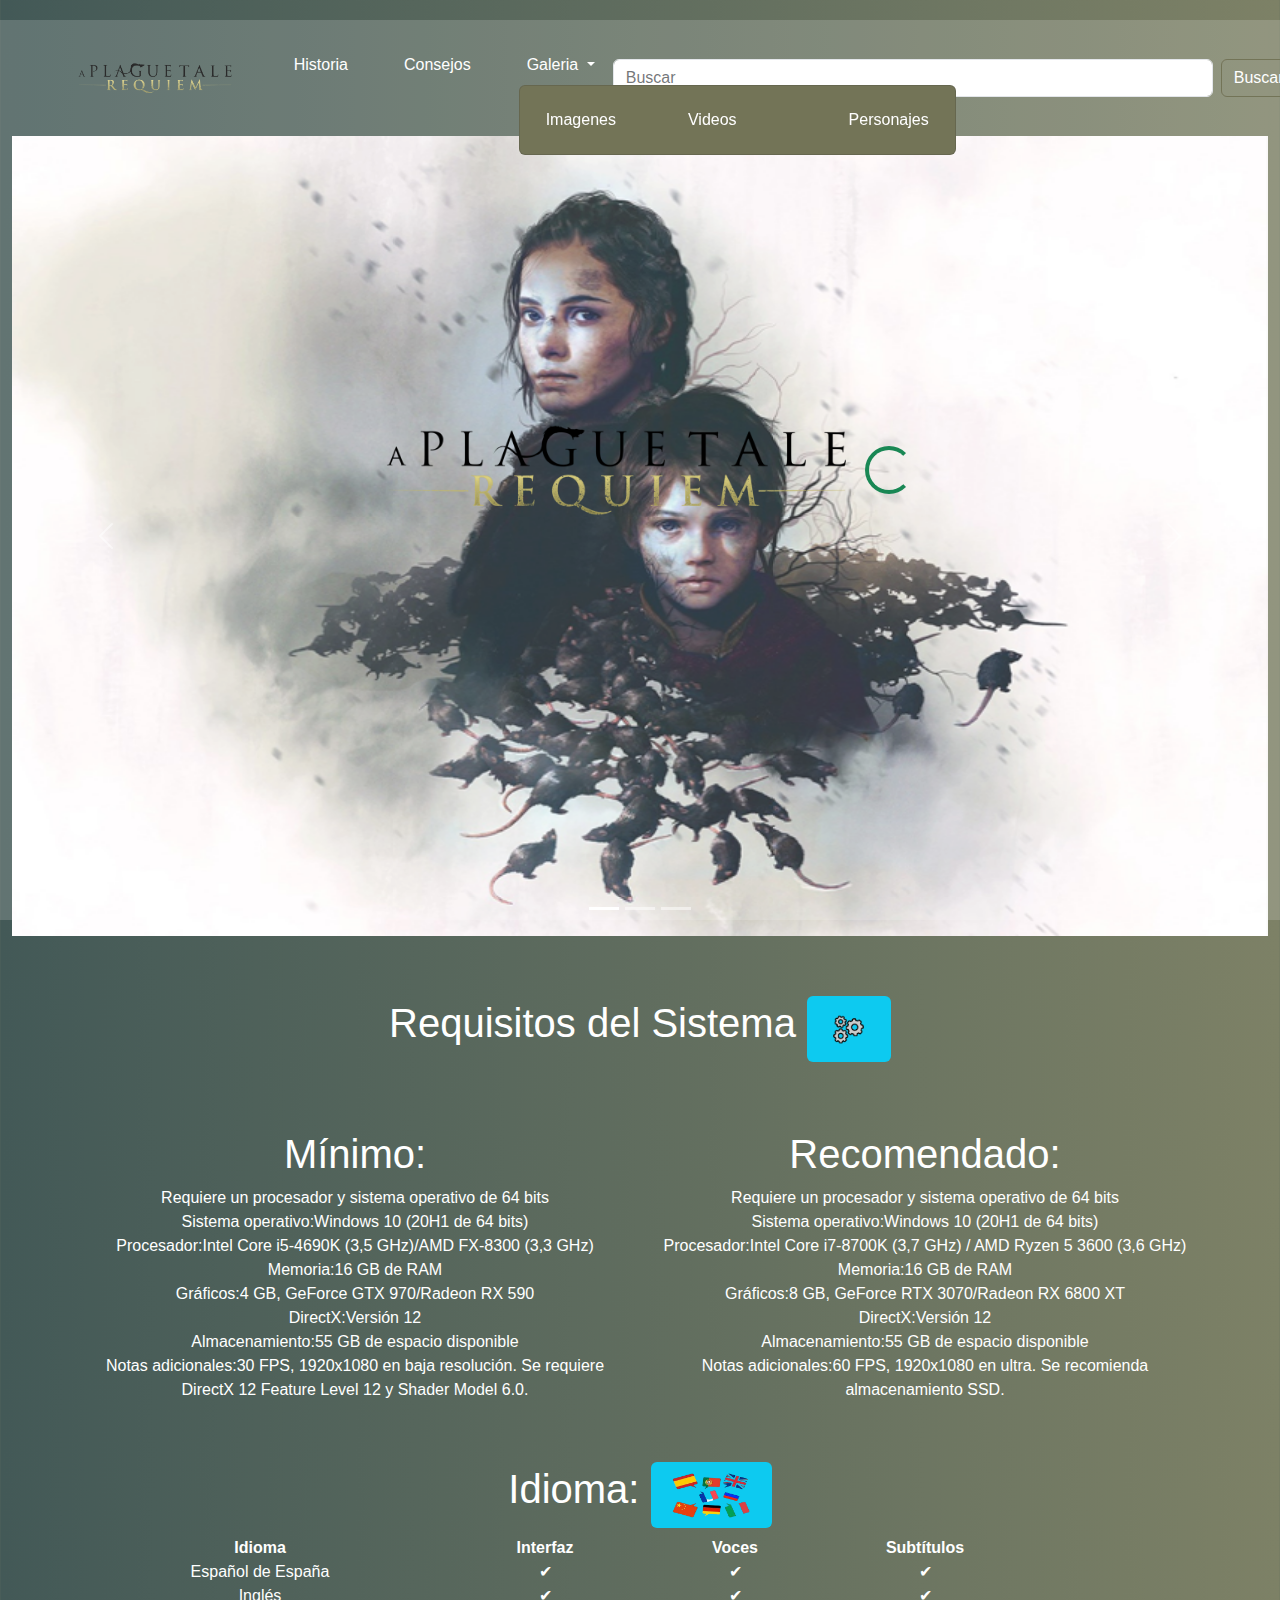
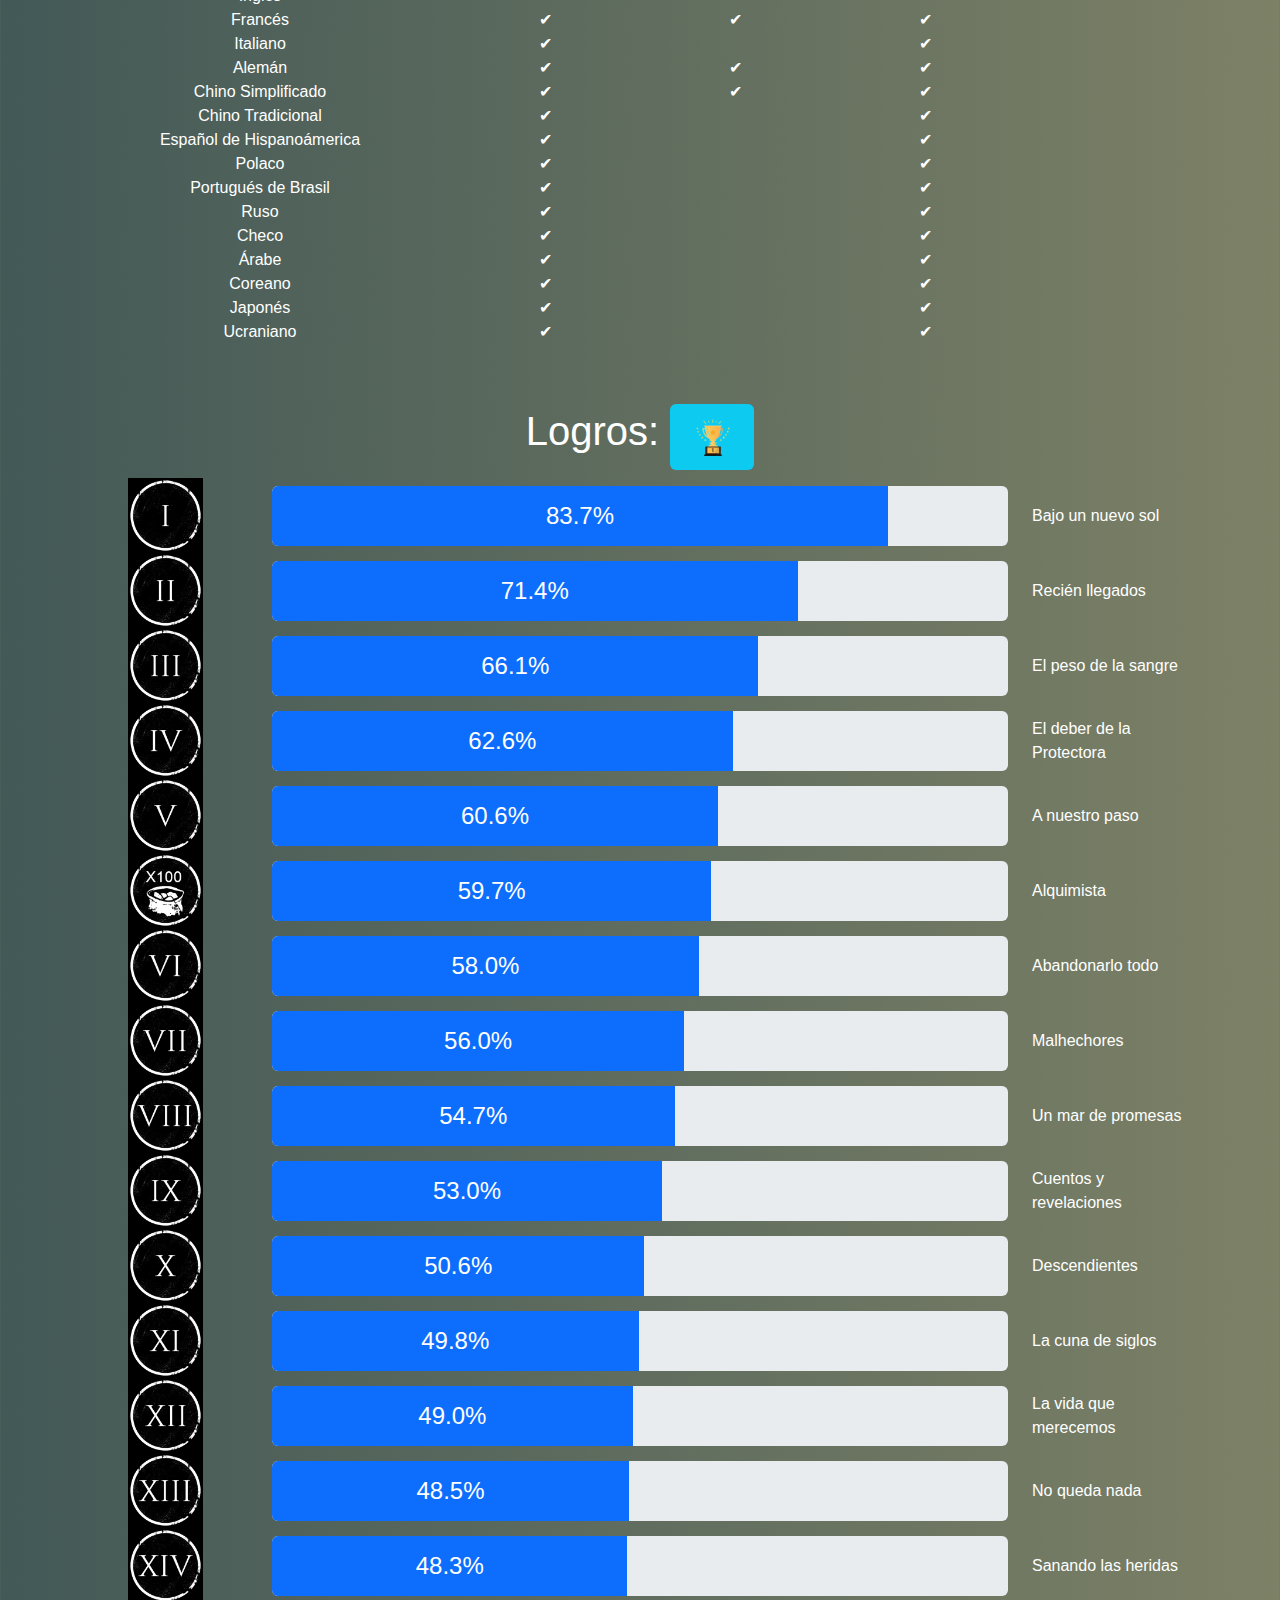
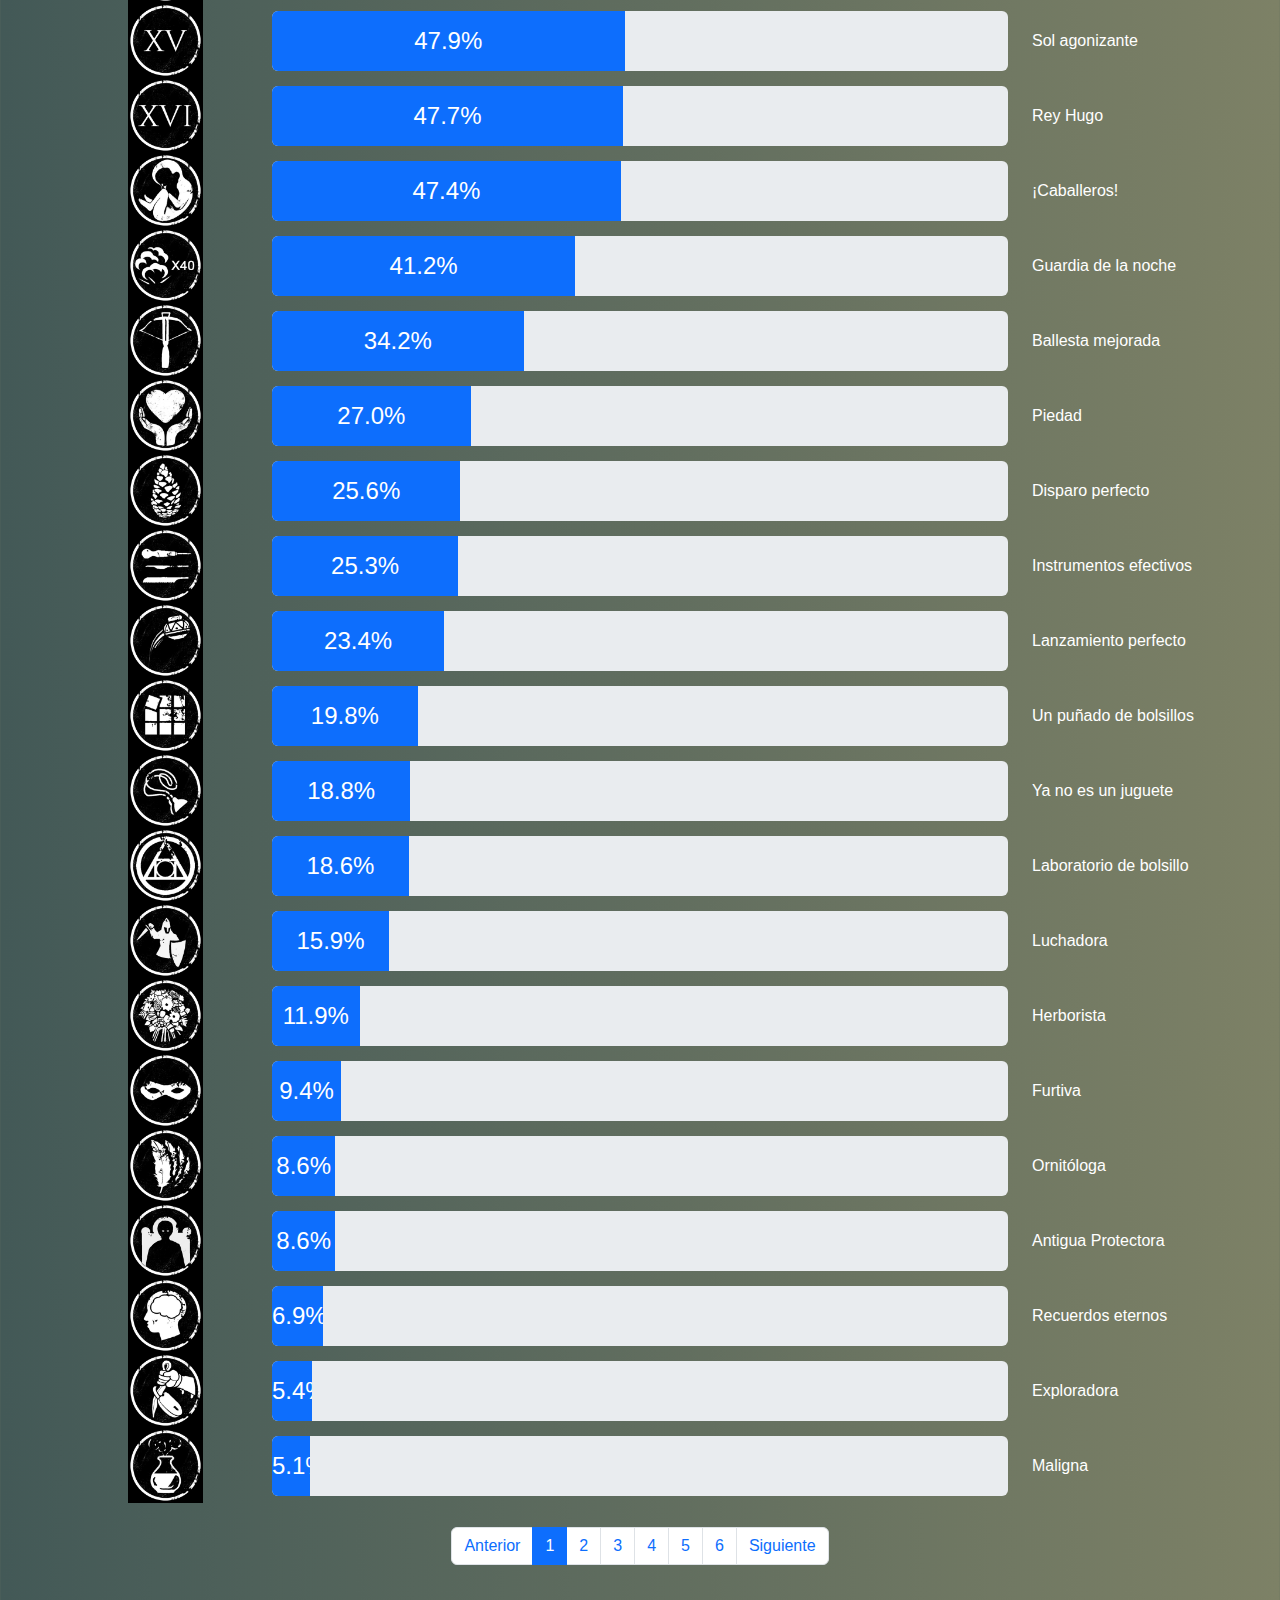
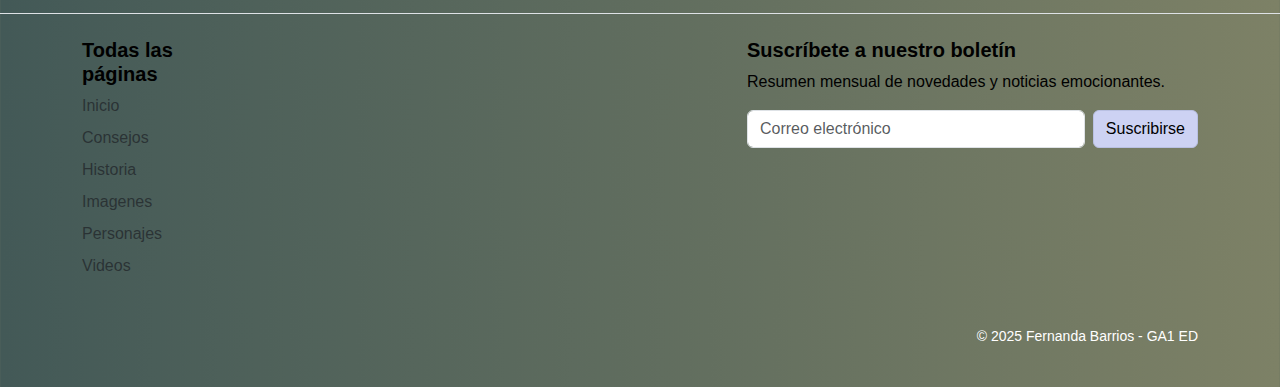
==== commit 21969d81: "Update index.html" ====
--- a/index.html
+++ b/index.html
@@ -687,7 +687,7 @@
     <div class="container mt-4">
         <nav>
             <ul class="pagination justify-content-center">
-                <li class="page-item disabled">
+                <li class="page-item">
                     <a class="page-link" href="/GA1 - Estructura de datos/html/personajes.html" tabindex="-1" aria-disabled="true">Anterior</a>
                 </li>
                 <li class="page-item active"><a class="page-link" href="/GA1 - Estructura de datos/html/index.html">1</a></li>
@@ -743,4 +743,4 @@
 </footer>
 
 
-</html>+</html>
